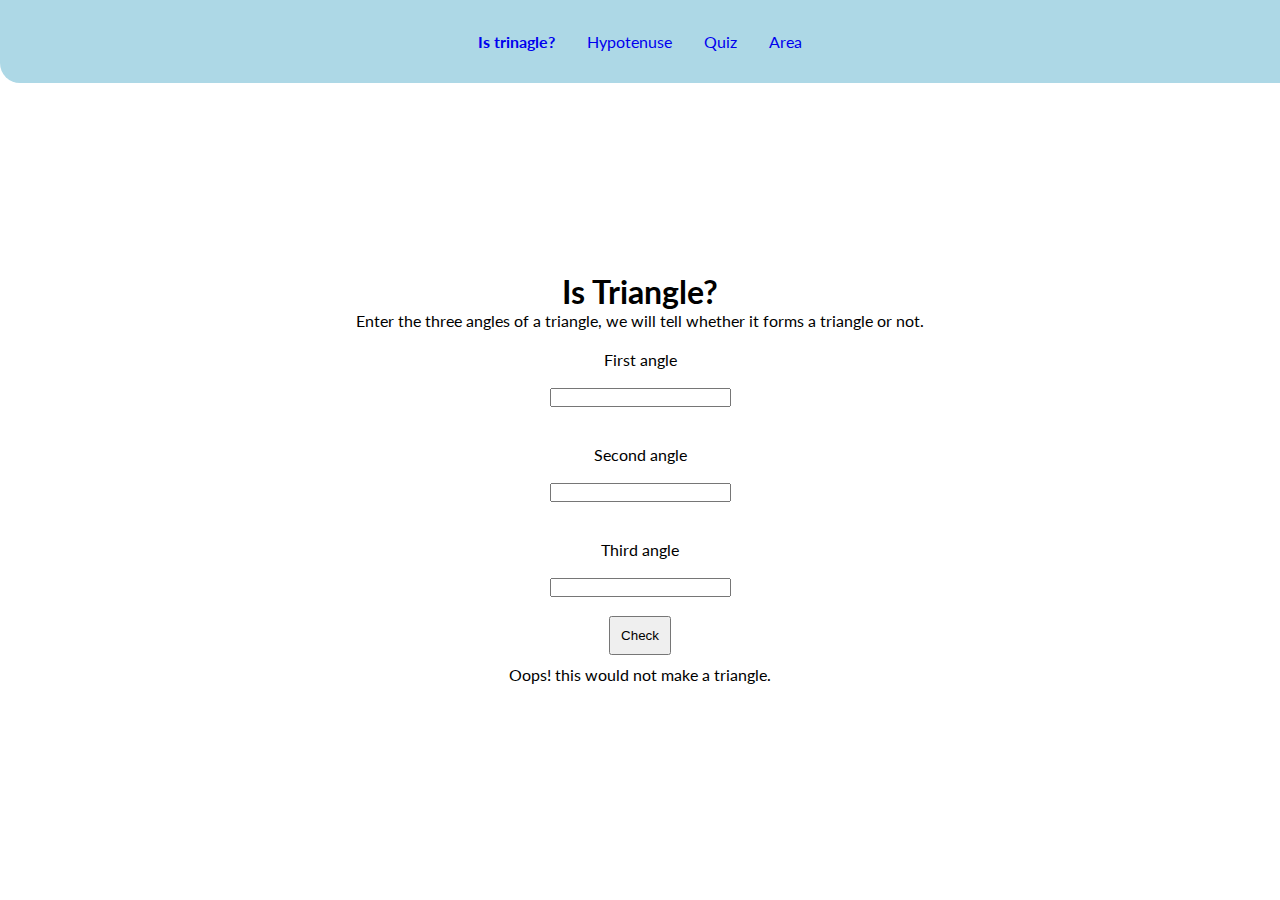
==== index.html @ d7afe732 "Complete app" ====
<!DOCTYPE html>
<html lang="en">
  <head>
    <meta charset="UTF-8" />
    <meta http-equiv="X-UA-Compatible" content="IE=edge" />
    <meta name="viewport" content="width=device-width, initial-scale=1.0" />
    <title>Triangle Fun</title>
    <link rel="stylesheet" href="styles.css" />
  </head>

  <body>
    <div>
      <nav class="nav-bar">
        <ul class="nav-list non-bulleted-list">
          <li><a class="links active" href="./index.html">Is trinagle?</a></li>
          <li><a class="links" href="./hyp.html">Hypotenuse</a></li>
          <li><a class="links" href="./quiz.html">Quiz</a></li>
          <li><a class="links" href="./area.html">Area</a></li>
        </ul>
      </nav>

      <div class="index-wrap">
        <h1>Is Triangle?</h1>
        <p>
          Enter the three angles of a triangle, we will tell whether it forms a
          triangle or not.
        </p>
        <label for="firstAngle">First angle</label><br />
        <input class="input-field" type="number" />
        <br /><br />
        <label for="secondAngle">Second angle</label><br />
        <input class="input-field" type="number" />
        <br /><br />
        <label for="thirdAngle">Third angle</label><br />
        <input class="input-field" type="number" />
        <br />
        <button class="btn">Check</button>

        <div style="margin-top: 10px" class="output">
          <p class="opt">Oops! this would not make a triangle.</p>
        </div>
      </div>
    </div>

    <script src="./app.js"></script>
  </body>
</html>
---- styles.css ----
@import url("https://fonts.googleapis.com/css2?family=Lato:wght@400;700&display=swap");

body {
  font-family: "Lato", sans-serif;
  margin: 0px;
}

*,
html {
  padding: 0;
  margin: 0;
}

.nav-bar {
  background-color: lightblue;
  border-bottom-left-radius: 20px;
}

.non-bulleted-list {
  list-style: none;
}

.links {
  text-decoration: none;
  padding: 0 1rem;
}

.nav-list {
  text-align: center;
  display: flex;
  justify-content: center;
  padding: 2rem 0;
}

.active {
  font-weight: bolder;
}

/* index */

.index-wrap {
  height: 90vh;
  display: flex;
  flex-direction: column;
  justify-content: center;
  align-items: center;
}

.index-wrap button {
  padding: 10px;
}
.index-wrap p {
  margin-bottom: 20px;
}
/* hyp */

.hyp-wrap {
  height: 90vh;
  display: flex;
  justify-content: center;
  align-items: center;
}

.hyp-wrap button {
  padding: 10px;
  background-color: wheat;
}

.flex {
  display: flex;
  flex-direction: column;
  margin-top: 20px;
}

.flex input {
  margin-top: 5px;
}

/* quiz */

.question-container {
  margin-top: 30px;
  margin-bottom: 30px;
}

.question-container label {
  margin-right: 20px;
}

.form {
  margin: 10px;
}

.main-wrapper {
  padding-left: 30px;
}

/* area */

.area-wrap {
  display: flex;
  justify-content: center;
  align-items: center;
  flex-direction: column;
  height: 80vh;
  width: 100vw;
}

.area {
  max-width: 400px;
}
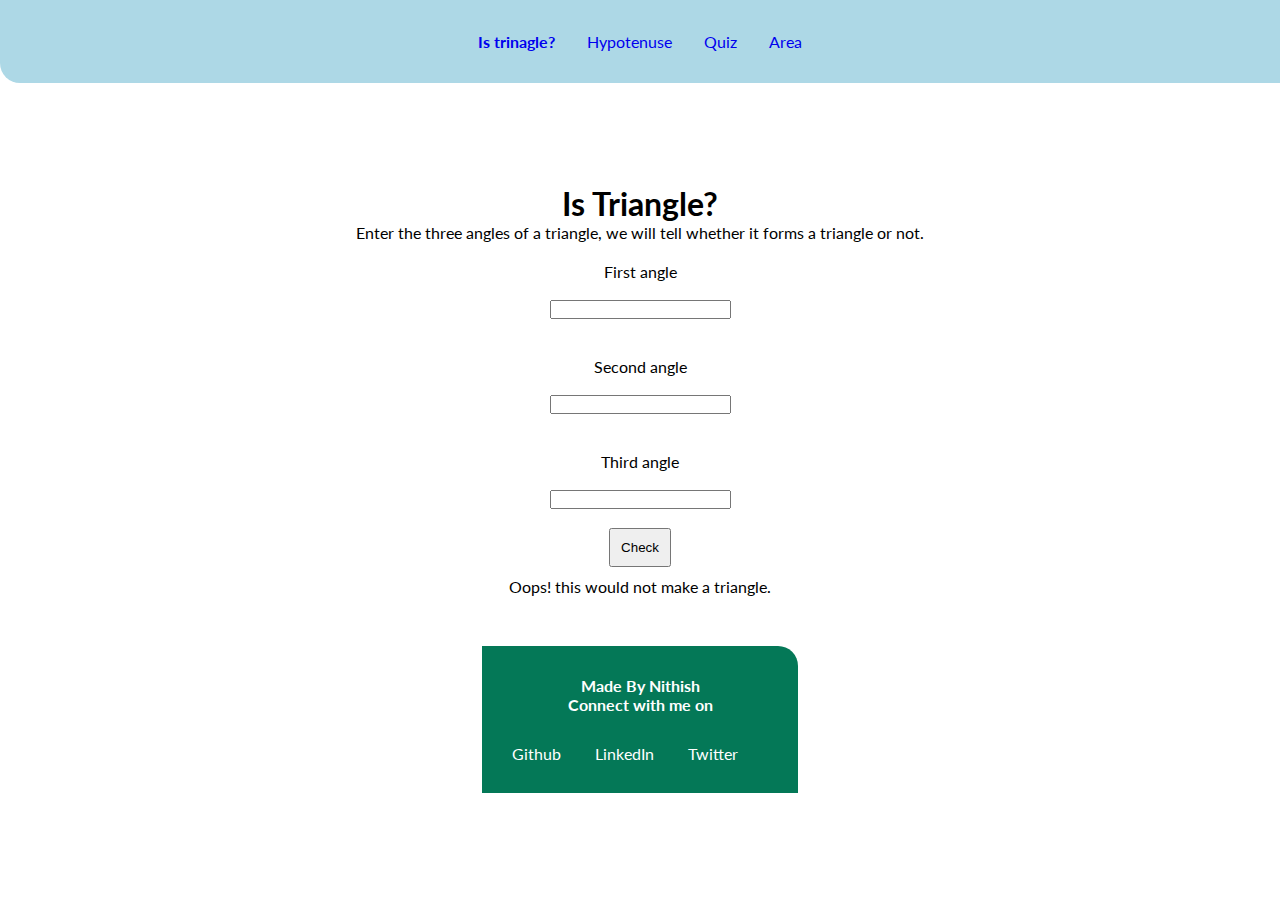
==== commit 05d821ae: "added footer" ====
--- a/index.html
+++ b/index.html
@@ -39,6 +39,25 @@
         <div style="margin-top: 10px" class="output">
           <p class="opt">Oops! this would not make a triangle.</p>
         </div>
+        <footer class="footer">
+          <footer class="footer-bar">
+            <h4>Made By Nithish</h4>
+            <h4>Connect with me on</h4>
+            <div class="footer-wrap">
+              <a class="footer-content" href="https://github.com/Nithish06"
+                >Github</a
+              >
+              <a
+                href="https://www.linkedin.com/in/nithish-kumar-b83231aa/"
+                class="footer-content"
+                >LinkedIn</a
+              >
+              <a href="https://twitter.com/nithish_0610" class="footer-content"
+                >Twitter</a
+              >
+            </div>
+          </footer>
+        </footer>
       </div>
     </div>
 
--- a/styles.css
+++ b/styles.css
@@ -78,12 +78,12 @@
 
 /* quiz */
 
-.question-container {
+.question-holder {
   margin-top: 30px;
   margin-bottom: 30px;
 }
 
-.question-container label {
+.question-holder label {
   margin-right: 20px;
 }
 
@@ -109,3 +109,34 @@
 .area {
   max-width: 400px;
 }
+
+:root {
+  --primary-color: #047857;
+  --white: white;
+  --dark-grey: grey;
+  --off-white: #f3f4f6;
+}
+
+.footer-bar {
+  background-color: var(--primary-color);
+  border-top-right-radius: 20px;
+  padding: 30px;
+  margin-top: 30px;
+  color: white;
+  text-align: center;
+  display: flex;
+  justify-content: center;
+  align-items: center;
+  flex-direction: column;
+}
+
+.footer-wrap {
+  margin-top: 30px;
+}
+
+.footer-wrap a {
+  padding-right: 30px;
+  cursor: pointer;
+  color: white;
+  text-decoration: none;
+}
